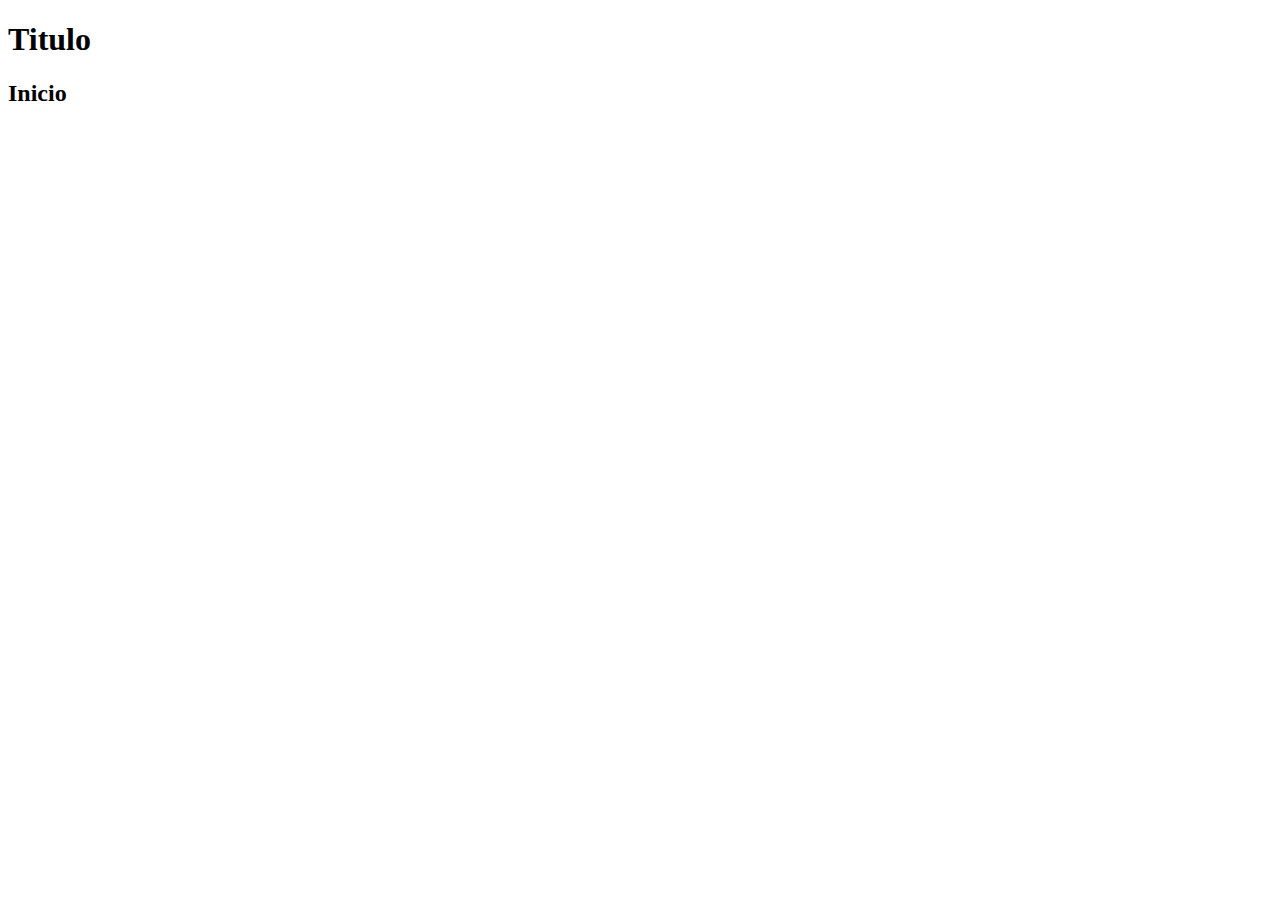
==== index.html @ 516481d7 "Pruebas github pages." ====
<!DOCTYPE html>
<html lang="es">
  <head>
    <meta charset="UTF-8" />
    <meta name="viewport" content="width=device-width, initial-scale=1.0" />
    <title>Índice de Programas</title>
  </head>
  <body>
    <div class="container">
      <h1>Titulo</h1>
      <h2>Inicio</h2>
    </div>
  </body>
</html>
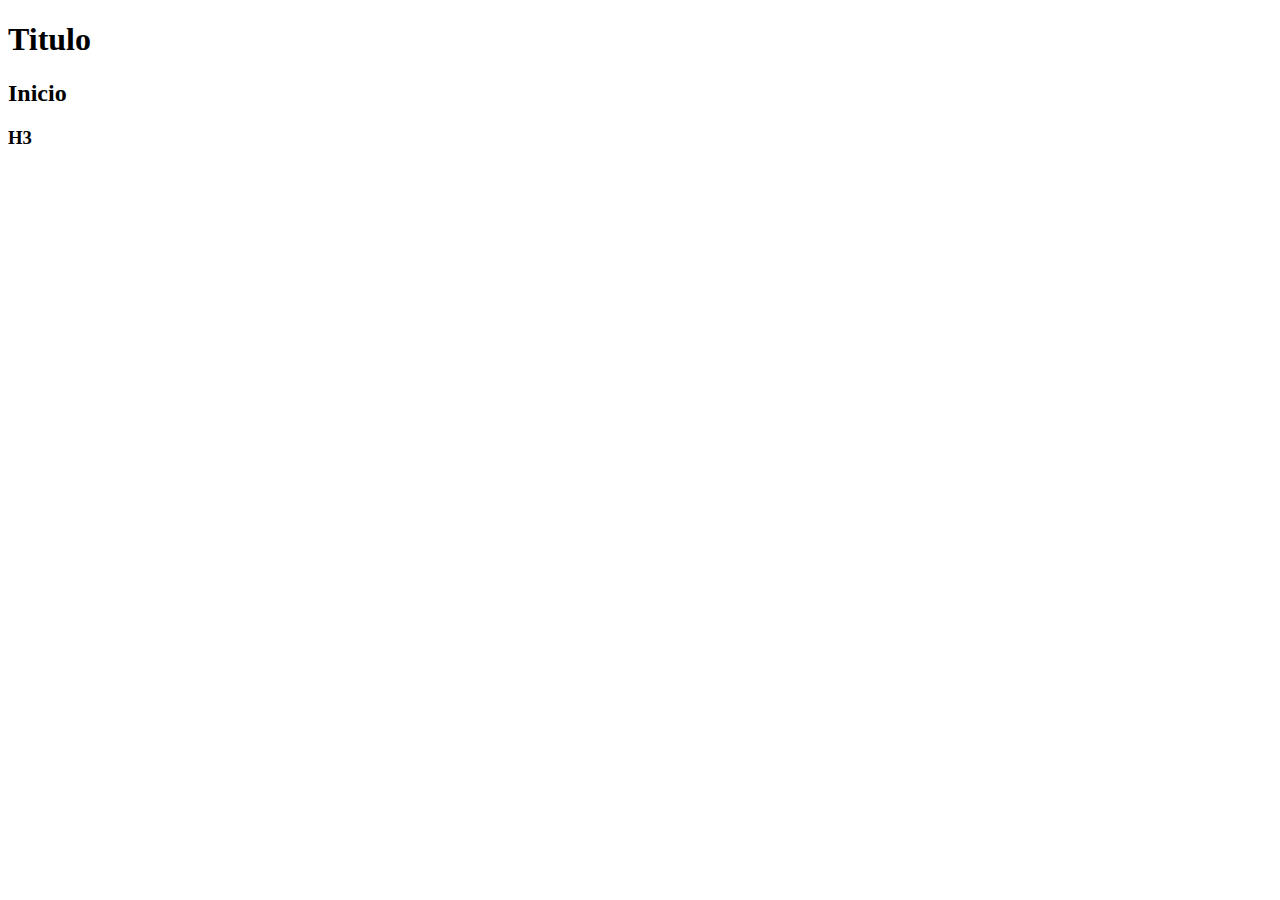
==== commit 60dae804: "Prueba 2" ====
--- a/index.html
+++ b/index.html
@@ -9,6 +9,7 @@
     <div class="container">
       <h1>Titulo</h1>
       <h2>Inicio</h2>
+      <h3>H3</h3>
     </div>
   </body>
 </html>
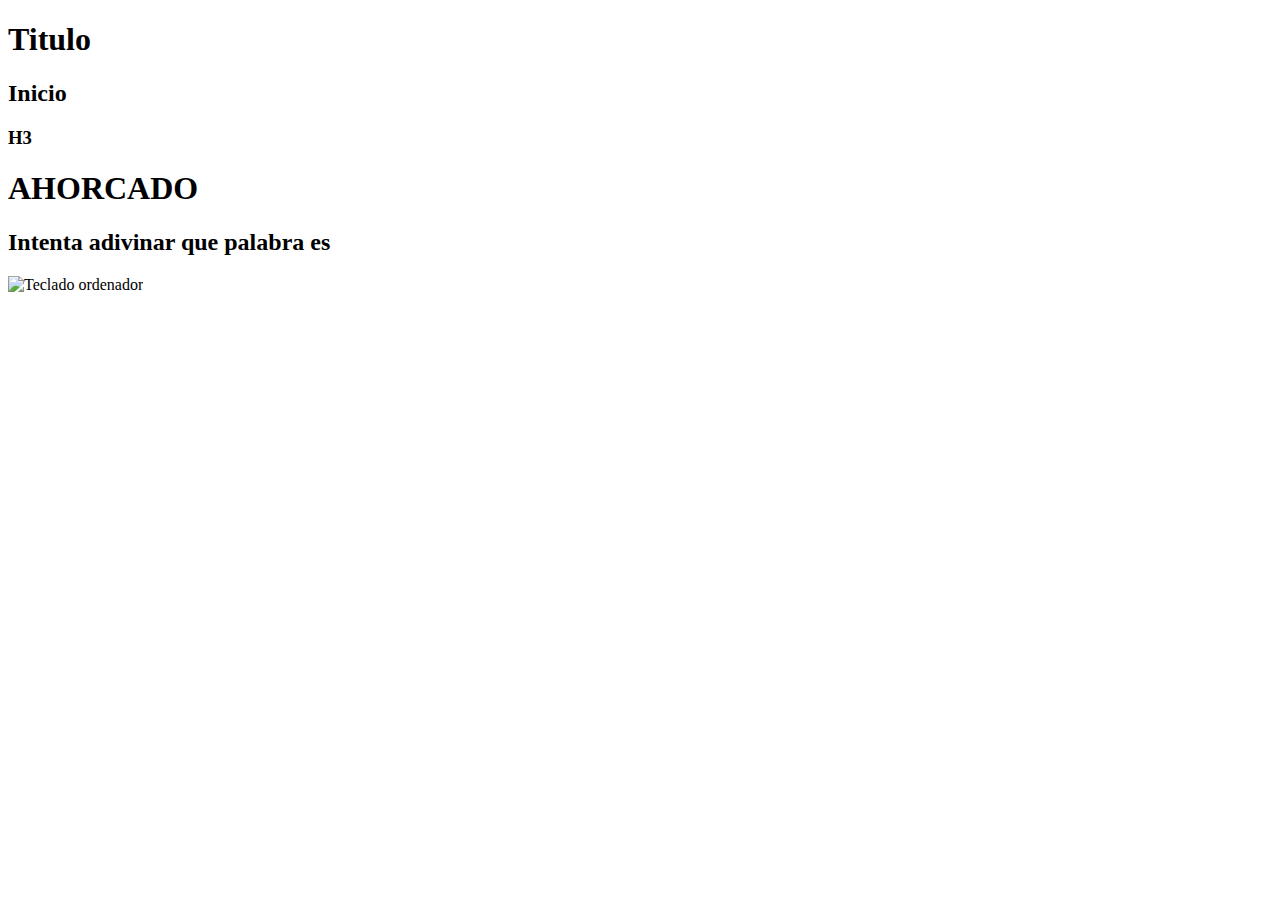
==== commit def275cc: "Subimos new html, js, css files" ====
--- a/index.html
+++ b/index.html
@@ -13,3 +13,56 @@
     </div>
   </body>
 </html>
+<!DOCTYPE html>
+<html lang="es">
+  <head>
+    <meta charset="UTF-8" />
+    <meta name="viewport" content="width=device-width, initial-scale=1.0" />
+    <title>Juego Ahorcado</title>
+    <link rel="stylesheet" href="./Ahorcado.css" />
+    <link rel="icon" href="./img/juego-del-ahorcado.png" type="image/png" />
+    <script src="./Ahorcado.js" defer></script>
+  </head>
+  <body>
+    <div class="container">
+      <h1>AHORCADO</h1>
+      <h2>Intenta adivinar que palabra es</h2>
+      <div class="teclado">
+        <div class="primeraFila">
+          <div class="teclas" id="tecla_q"></div>
+          <div class="teclas" id="tecla_w"></div>
+          <div class="teclas" id="tecla_e"></div>
+          <div class="teclas" id="tecla_r"></div>
+          <div class="teclas" id="tecla_t"></div>
+          <div class="teclas" id="tecla_y"></div>
+          <div class="teclas" id="tecla_u"></div>
+          <div class="teclas" id="tecla_i"></div>
+          <div class="teclas" id="tecla_o"></div>
+          <div class="teclas" id="tecla_p"></div>
+        </div>
+        <div class="segundaFila">
+          <div class="teclas" id="tecla_a"></div>
+          <div class="teclas" id="tecla_s"></div>
+          <div class="teclas" id="tecla_d"></div>
+          <div class="teclas" id="tecla_f"></div>
+          <div class="teclas" id="tecla_g"></div>
+          <div class="teclas" id="tecla_h"></div>
+          <div class="teclas" id="tecla_j"></div>
+          <div class="teclas" id="tecla_k"></div>
+          <div class="teclas" id="tecla_l"></div>
+          <div class="teclas" id="tecla_ñ"></div>
+        </div>
+        <div class="terceraFila">
+          <div class="teclas" id="tecla_z"></div>
+          <div class="teclas" id="tecla_x"></div>
+          <div class="teclas" id="tecla_c"></div>
+          <div class="teclas" id="tecla_v"></div>
+          <div class="teclas" id="tecla_b"></div>
+          <div class="teclas" id="tecla_n"></div>
+          <div class="teclas" id="tecla_m"></div>
+        </div>
+      </div>
+      <img src="./img/teclado.jpg" alt="Teclado ordenador" />
+    </div>
+  </body>
+</html>
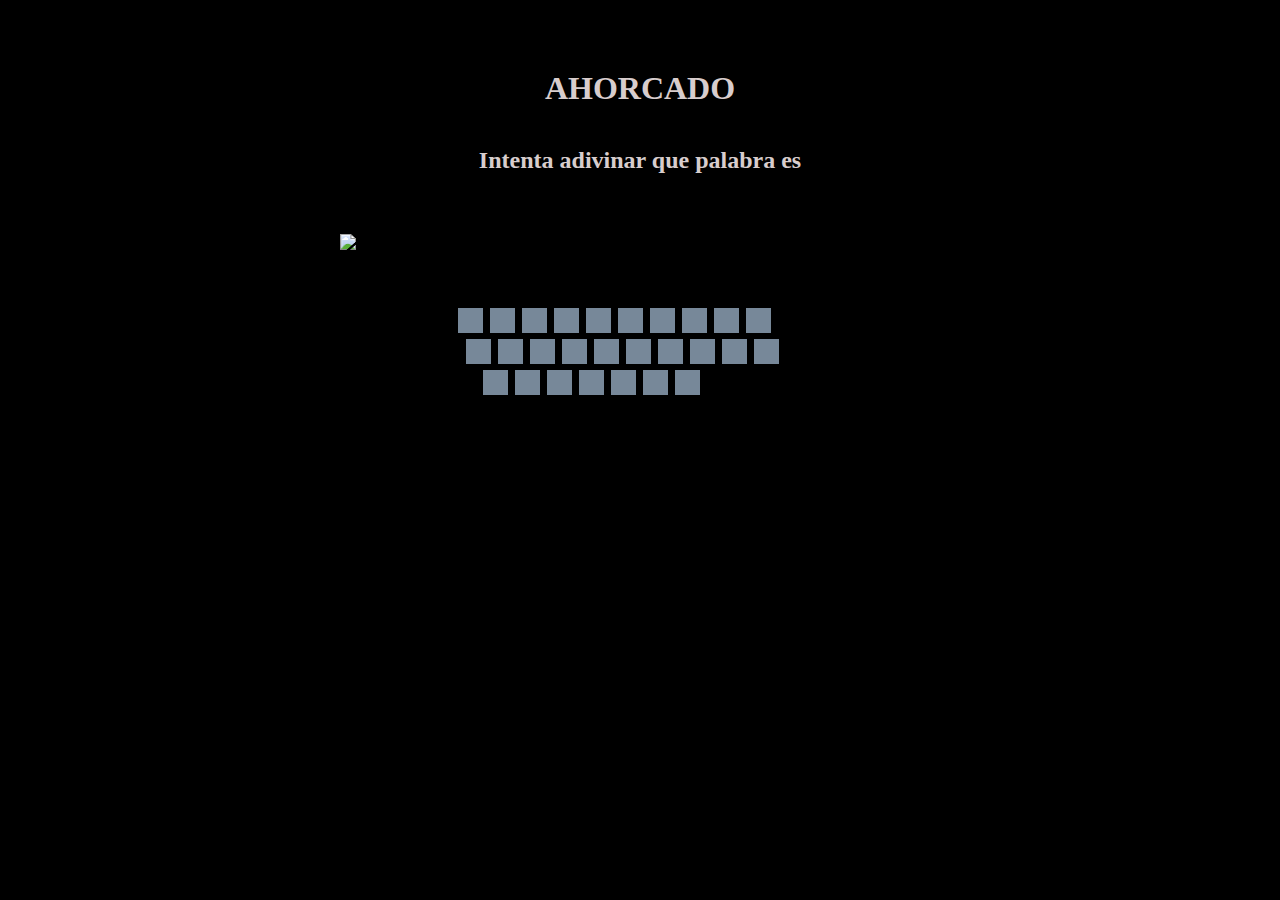
==== commit c28a23b5: "delete code trash" ====
--- a/index.html
+++ b/index.html
@@ -1,27 +1,12 @@
-<!DOCTYPE html>
-<html lang="es">
-  <head>
-    <meta charset="UTF-8" />
-    <meta name="viewport" content="width=device-width, initial-scale=1.0" />
-    <title>Índice de Programas</title>
-  </head>
-  <body>
-    <div class="container">
-      <h1>Titulo</h1>
-      <h2>Inicio</h2>
-      <h3>H3</h3>
-    </div>
-  </body>
-</html>
 <!DOCTYPE html>
 <html lang="es">
   <head>
     <meta charset="UTF-8" />
     <meta name="viewport" content="width=device-width, initial-scale=1.0" />
     <title>Juego Ahorcado</title>
-    <link rel="stylesheet" href="./Ahorcado.css" />
+    <link rel="stylesheet" href="./ahorcado.css" />
     <link rel="icon" href="./img/juego-del-ahorcado.png" type="image/png" />
-    <script src="./Ahorcado.js" defer></script>
+    <script src="./ahorcado.js" defer></script>
   </head>
   <body>
     <div class="container">
--- a/ahorcado.css
+++ b/ahorcado.css
@@ -0,0 +1,70 @@
+* {
+  box-sizing: border-box;
+  margin: 0;
+}
+
+body {
+  background: black;
+}
+
+.container {
+  width: 600px;
+  margin: auto;
+
+}
+
+h1 {
+  text-align: center;
+  color: rgb(216, 205, 205);
+  /* background-color: lightcoral; */
+  padding: 70px 0 0px 0;
+}
+
+h2 {
+  color: rgb(216, 205, 205);
+  text-align: center;
+  padding-top: 40px;
+  padding-bottom: 60px;
+}
+
+img {
+  display: block;
+  margin: auto;
+}
+
+.teclado {
+  position: relative;
+}
+
+.primeraFila {
+  display: flex;
+  /* background-color: lightcoral; */
+  gap: 7px;
+  position: absolute;
+  margin-left: 118px;
+  margin-top: 74px;
+}
+
+.segundaFila {
+  display: flex;
+  /* background-color: lightcoral; */
+  gap: 7px;
+  position: absolute;
+  margin-left: 126px;
+  margin-top: 105px;
+}
+
+.terceraFila {
+  display: flex;
+  /* background-color: lightcoral; */
+  gap: 7px;
+  position: absolute;
+  margin-left: 143px;
+  margin-top: 136px;
+}
+
+.teclas {
+  width: 25px;
+  height: 25px;
+  background-color: lightslategray;
+}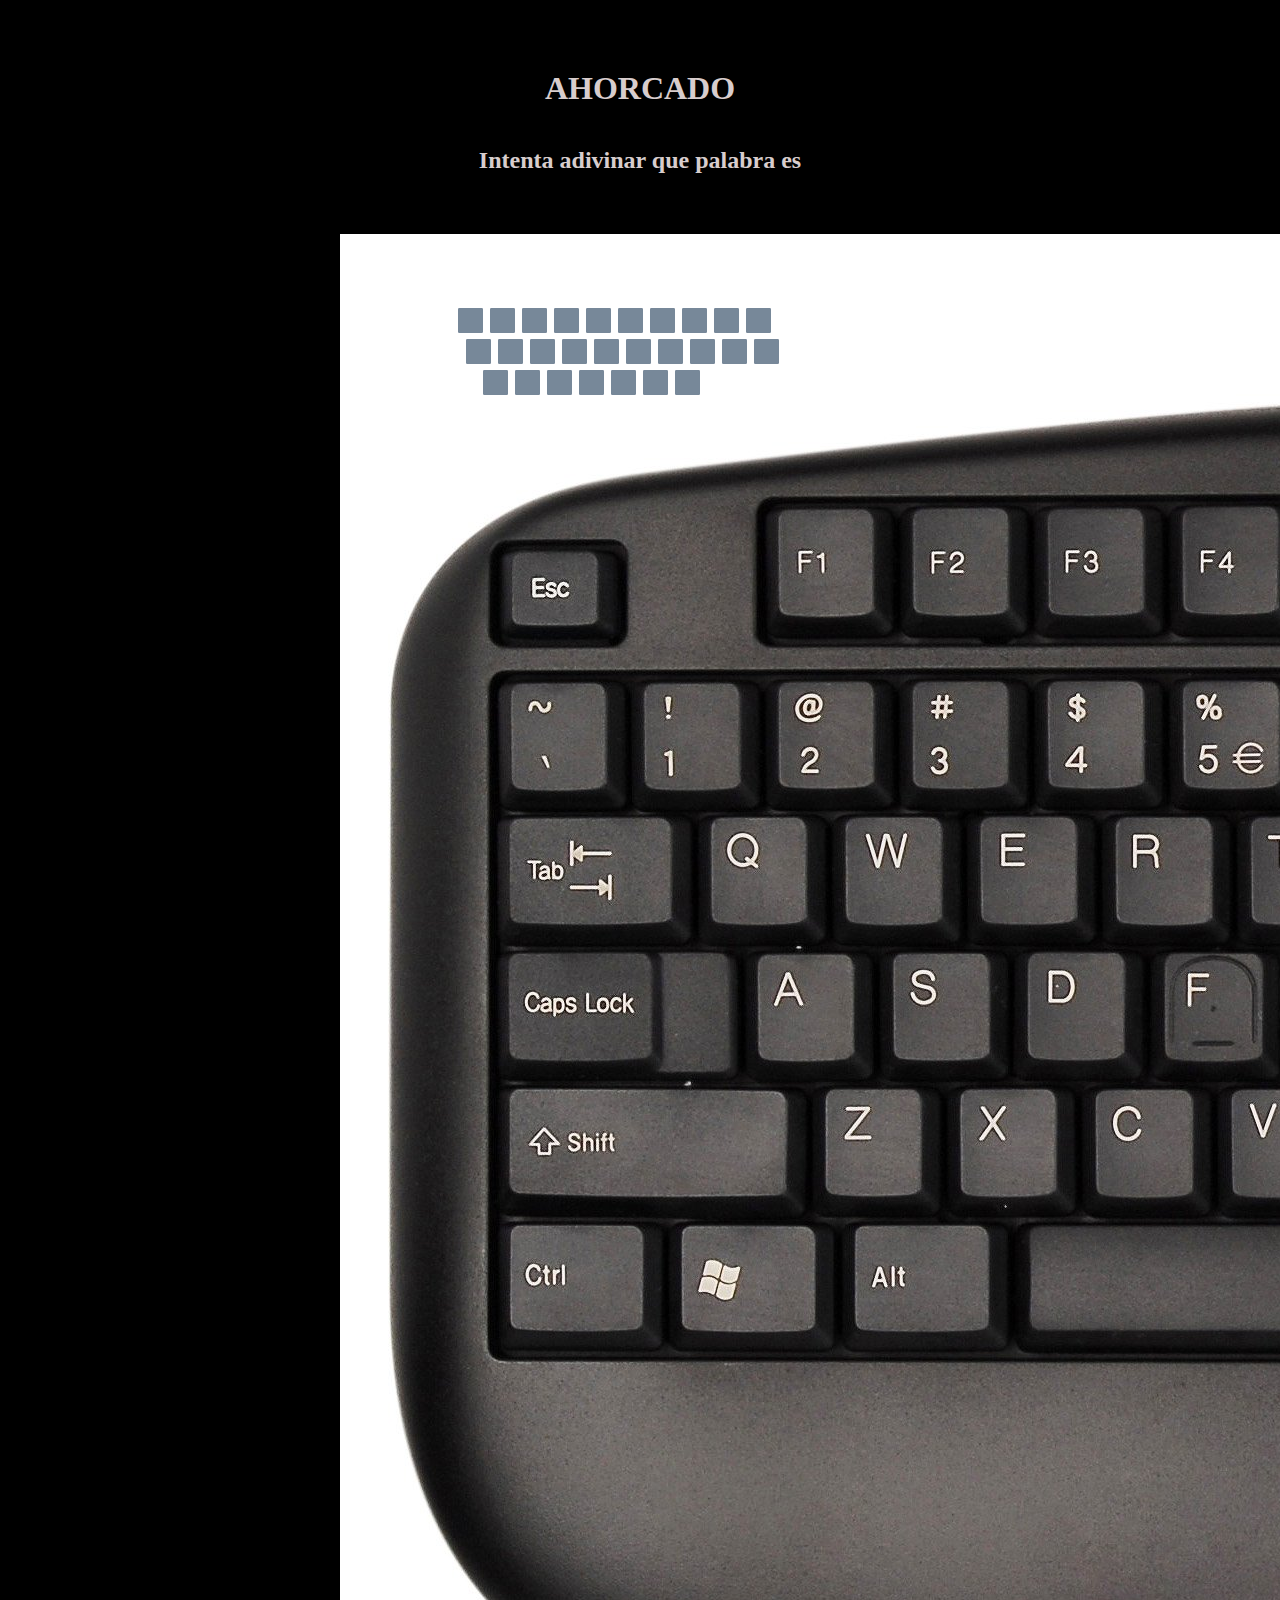
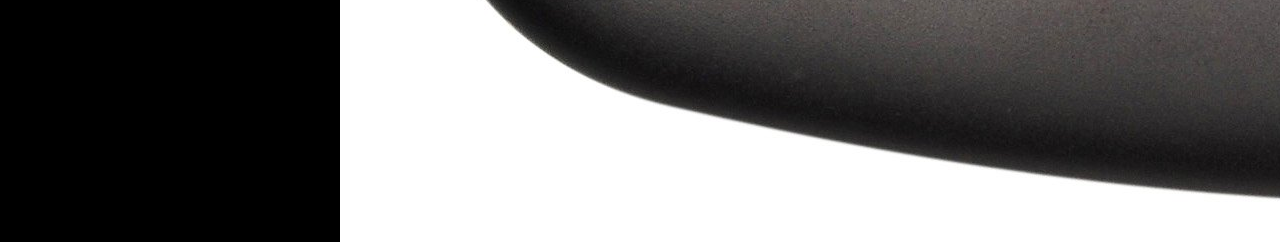
==== commit 1fd519db: "change image keyboard" ====
--- a/index.html
+++ b/index.html
@@ -47,7 +47,7 @@
           <div class="teclas" id="tecla_m"></div>
         </div>
       </div>
-      <img src="./img/teclado.jpg" alt="Teclado ordenador" />
+      <img src="./img/teclado.jfif" alt="Teclado ordenador" />
     </div>
   </body>
 </html>
--- a/ahorcado.css
+++ b/ahorcado.css
@@ -67,4 +67,5 @@
   width: 25px;
   height: 25px;
   background-color: lightslategray;
+  border-radius: 5%;
 }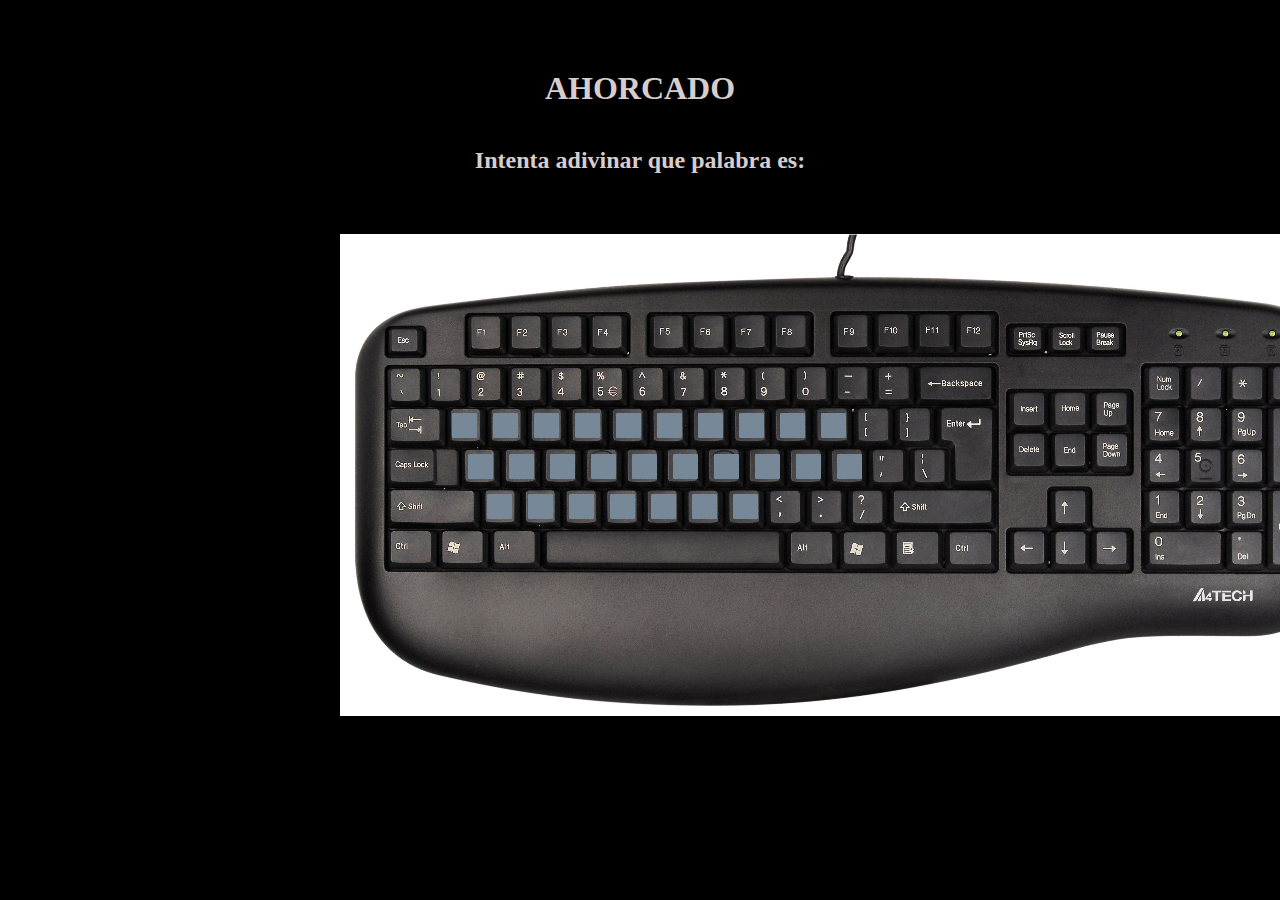
==== commit c435606e: "key setting" ====
--- a/index.html
+++ b/index.html
@@ -11,7 +11,7 @@
   <body>
     <div class="container">
       <h1>AHORCADO</h1>
-      <h2>Intenta adivinar que palabra es</h2>
+      <h2>Intenta adivinar que palabra es:</h2>
       <div class="teclado">
         <div class="primeraFila">
           <div class="teclas" id="tecla_q"></div>
@@ -47,7 +47,7 @@
           <div class="teclas" id="tecla_m"></div>
         </div>
       </div>
-      <img src="./img/teclado.jfif" alt="Teclado ordenador" />
+      <img src="./img/teclado_negro.jpg" alt="Teclado ordenador" />
     </div>
   </body>
 </html>
--- a/ahorcado.css
+++ b/ahorcado.css
@@ -39,28 +39,28 @@
 .primeraFila {
   display: flex;
   /* background-color: lightcoral; */
-  gap: 7px;
+  gap: 16px;
   position: absolute;
-  margin-left: 118px;
-  margin-top: 74px;
+  margin-left: 112px;
+  margin-top: 179px;
 }
 
 .segundaFila {
   display: flex;
   /* background-color: lightcoral; */
-  gap: 7px;
+  gap: 16px;
   position: absolute;
-  margin-left: 126px;
-  margin-top: 105px;
+  margin-left: 128px;
+  margin-top: 220px;
 }
 
 .terceraFila {
   display: flex;
   /* background-color: lightcoral; */
-  gap: 7px;
+  gap: 16px;
   position: absolute;
-  margin-left: 143px;
-  margin-top: 136px;
+  margin-left: 147px;
+  margin-top: 260px;
 }
 
 .teclas {
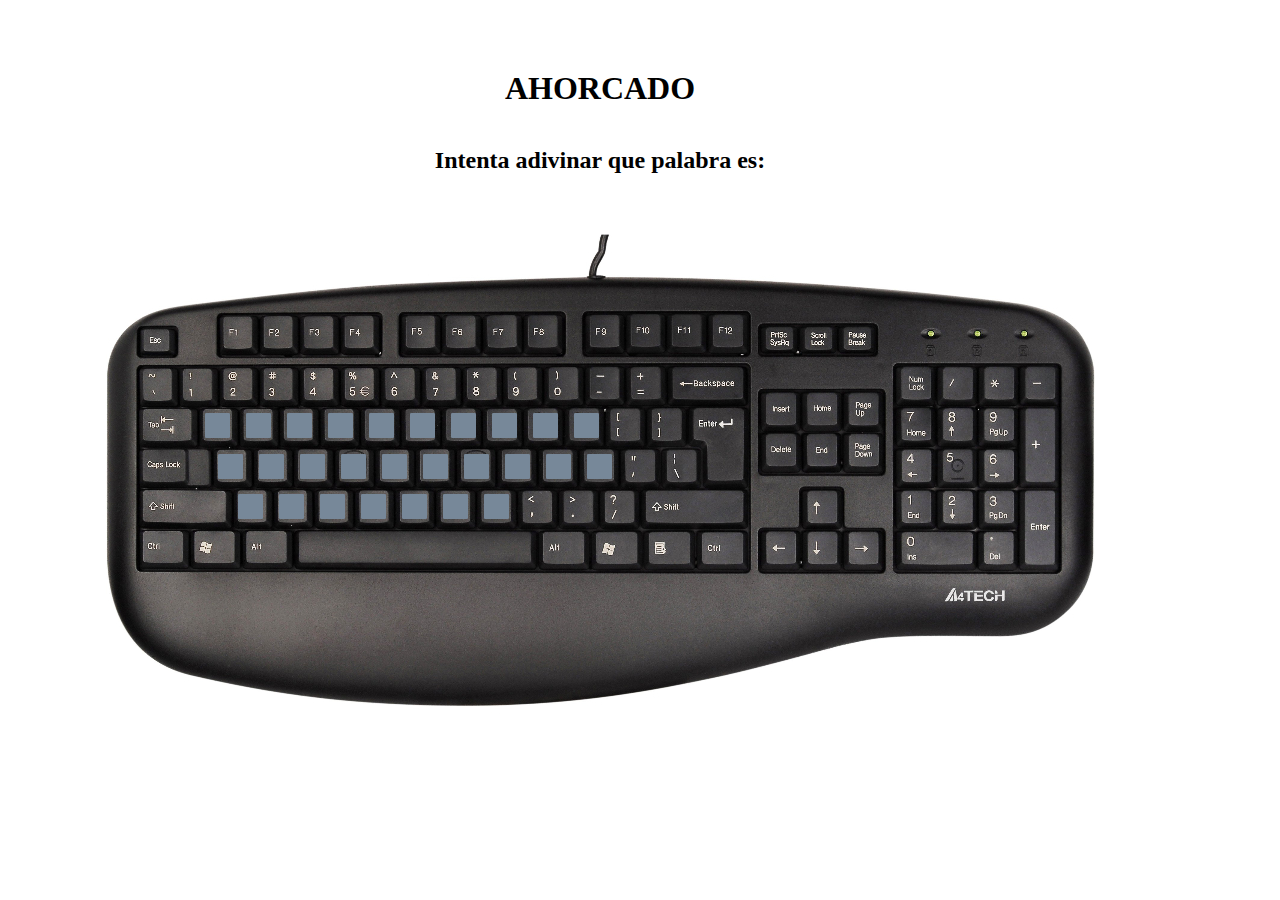
==== commit 9818eaf6: "Change image keyboard" ====
--- a/index.html
+++ b/index.html
@@ -46,8 +46,8 @@
           <div class="teclas" id="tecla_n"></div>
           <div class="teclas" id="tecla_m"></div>
         </div>
+        <img src="./img/teclado_negro.jpg" alt="Teclado ordenador" />
       </div>
-      <img src="./img/teclado_negro.jpg" alt="Teclado ordenador" />
     </div>
   </body>
 </html>
--- a/ahorcado.css
+++ b/ahorcado.css
@@ -4,24 +4,22 @@
 }
 
 body {
-  background: black;
+  background: rgb(255, 255, 255);
+  width: 500px;
 }
 
 .container {
-  width: 600px;
-  margin: auto;
-
+  width: 1200px;
 }
 
 h1 {
   text-align: center;
-  color: rgb(216, 205, 205);
-  /* background-color: lightcoral; */
-  padding: 70px 0 0px 0;
+  color: black;
+  padding-top: 70px;
 }
 
 h2 {
-  color: rgb(216, 205, 205);
+  color: black;
   text-align: center;
   padding-top: 40px;
   padding-bottom: 60px;
@@ -41,7 +39,7 @@
   /* background-color: lightcoral; */
   gap: 16px;
   position: absolute;
-  margin-left: 112px;
+  margin-left: 205px;
   margin-top: 179px;
 }
 
@@ -50,7 +48,7 @@
   /* background-color: lightcoral; */
   gap: 16px;
   position: absolute;
-  margin-left: 128px;
+  margin-left: 218px;
   margin-top: 220px;
 }
 
@@ -59,7 +57,7 @@
   /* background-color: lightcoral; */
   gap: 16px;
   position: absolute;
-  margin-left: 147px;
+  margin-left: 238px;
   margin-top: 260px;
 }
 
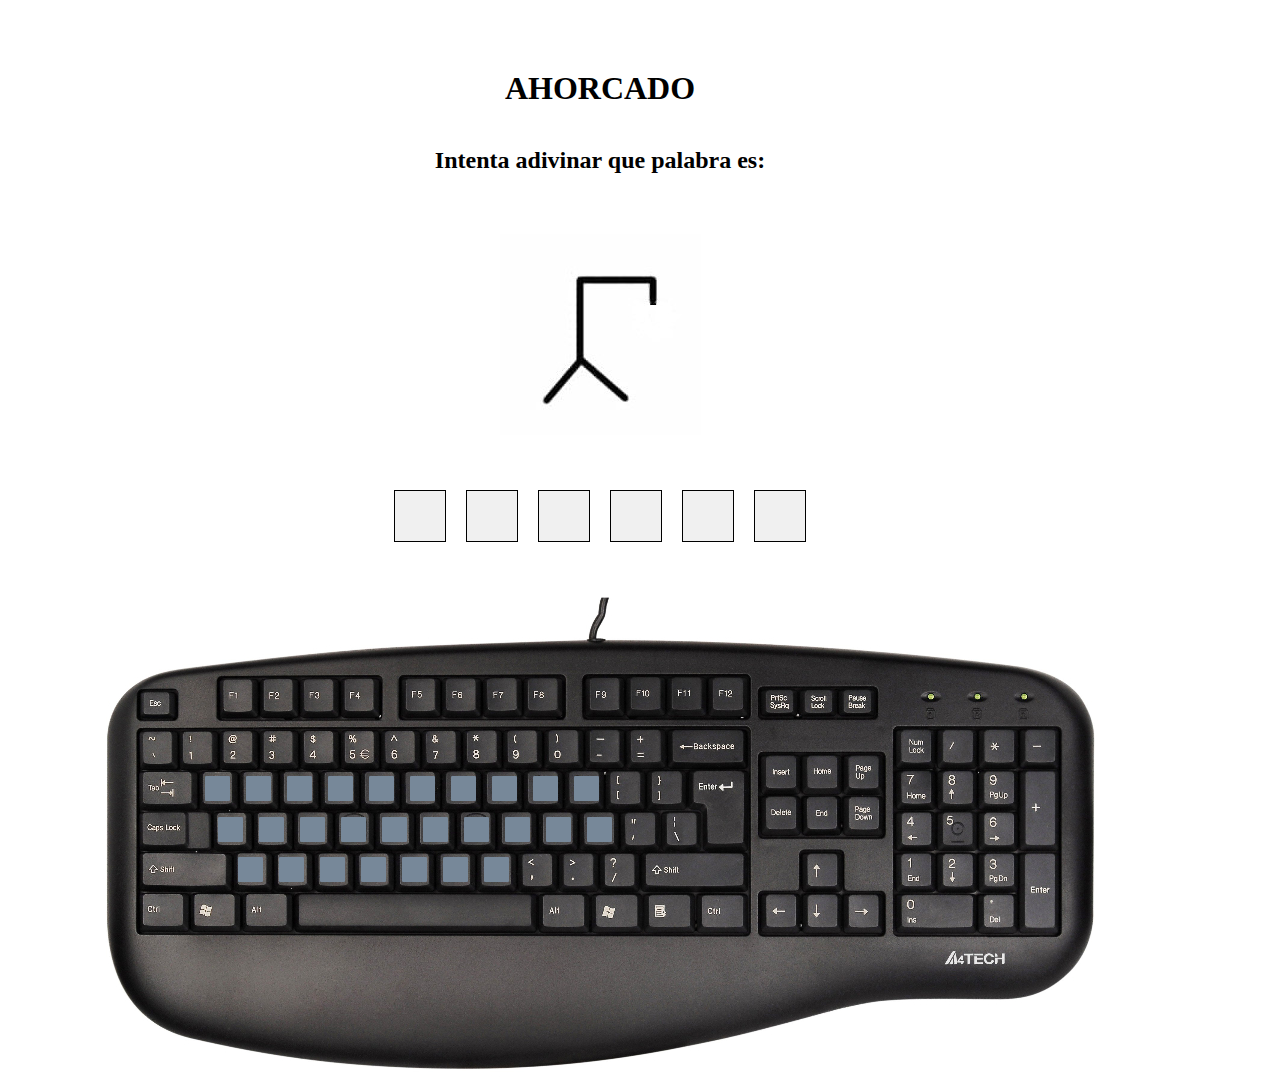
==== commit 29439d42: "Generando los <span> y generar foto errores" ====
--- a/index.html
+++ b/index.html
@@ -12,39 +12,41 @@
     <div class="container">
       <h1>AHORCADO</h1>
       <h2>Intenta adivinar que palabra es:</h2>
+      <img src="./img/ahorcado_0.jpg" alt="Foto patíbulo" class="ahorcado" />
+      <div class="palabra"></div>
       <div class="teclado">
         <div class="primeraFila">
-          <div class="teclas" id="tecla_q"></div>
-          <div class="teclas" id="tecla_w"></div>
-          <div class="teclas" id="tecla_e"></div>
-          <div class="teclas" id="tecla_r"></div>
-          <div class="teclas" id="tecla_t"></div>
-          <div class="teclas" id="tecla_y"></div>
-          <div class="teclas" id="tecla_u"></div>
-          <div class="teclas" id="tecla_i"></div>
-          <div class="teclas" id="tecla_o"></div>
-          <div class="teclas" id="tecla_p"></div>
+          <div class="teclas" id="tecla_Q"></div>
+          <div class="teclas" id="tecla_W"></div>
+          <div class="teclas" id="tecla_E"></div>
+          <div class="teclas" id="tecla_R"></div>
+          <div class="teclas" id="tecla_T"></div>
+          <div class="teclas" id="tecla_Y"></div>
+          <div class="teclas" id="tecla_U"></div>
+          <div class="teclas" id="tecla_I"></div>
+          <div class="teclas" id="tecla_O"></div>
+          <div class="teclas" id="tecla_P"></div>
         </div>
         <div class="segundaFila">
-          <div class="teclas" id="tecla_a"></div>
-          <div class="teclas" id="tecla_s"></div>
-          <div class="teclas" id="tecla_d"></div>
-          <div class="teclas" id="tecla_f"></div>
-          <div class="teclas" id="tecla_g"></div>
-          <div class="teclas" id="tecla_h"></div>
-          <div class="teclas" id="tecla_j"></div>
-          <div class="teclas" id="tecla_k"></div>
-          <div class="teclas" id="tecla_l"></div>
-          <div class="teclas" id="tecla_ñ"></div>
+          <div class="teclas" id="tecla_A"></div>
+          <div class="teclas" id="tecla_S"></div>
+          <div class="teclas" id="tecla_D"></div>
+          <div class="teclas" id="tecla_F"></div>
+          <div class="teclas" id="tecla_G"></div>
+          <div class="teclas" id="tecla_H"></div>
+          <div class="teclas" id="tecla_J"></div>
+          <div class="teclas" id="tecla_K"></div>
+          <div class="teclas" id="tecla_L"></div>
+          <div class="teclas" id="tecla_Ñ"></div>
         </div>
         <div class="terceraFila">
-          <div class="teclas" id="tecla_z"></div>
-          <div class="teclas" id="tecla_x"></div>
-          <div class="teclas" id="tecla_c"></div>
-          <div class="teclas" id="tecla_v"></div>
-          <div class="teclas" id="tecla_b"></div>
-          <div class="teclas" id="tecla_n"></div>
-          <div class="teclas" id="tecla_m"></div>
+          <div class="teclas" id="tecla_Z"></div>
+          <div class="teclas" id="tecla_X"></div>
+          <div class="teclas" id="tecla_C"></div>
+          <div class="teclas" id="tecla_V"></div>
+          <div class="teclas" id="tecla_B"></div>
+          <div class="teclas" id="tecla_N"></div>
+          <div class="teclas" id="tecla_M"></div>
         </div>
         <img src="./img/teclado_negro.jpg" alt="Teclado ordenador" />
       </div>
--- a/ahorcado.css
+++ b/ahorcado.css
@@ -30,8 +30,16 @@
   margin: auto;
 }
 
+.palabra {
+  display: flex;
+  justify-content: center;
+  gap: 10px;
+  margin-top: 50px;
+}
+
 .teclado {
   position: relative;
+  margin-top: 50px;
 }
 
 .primeraFila {
